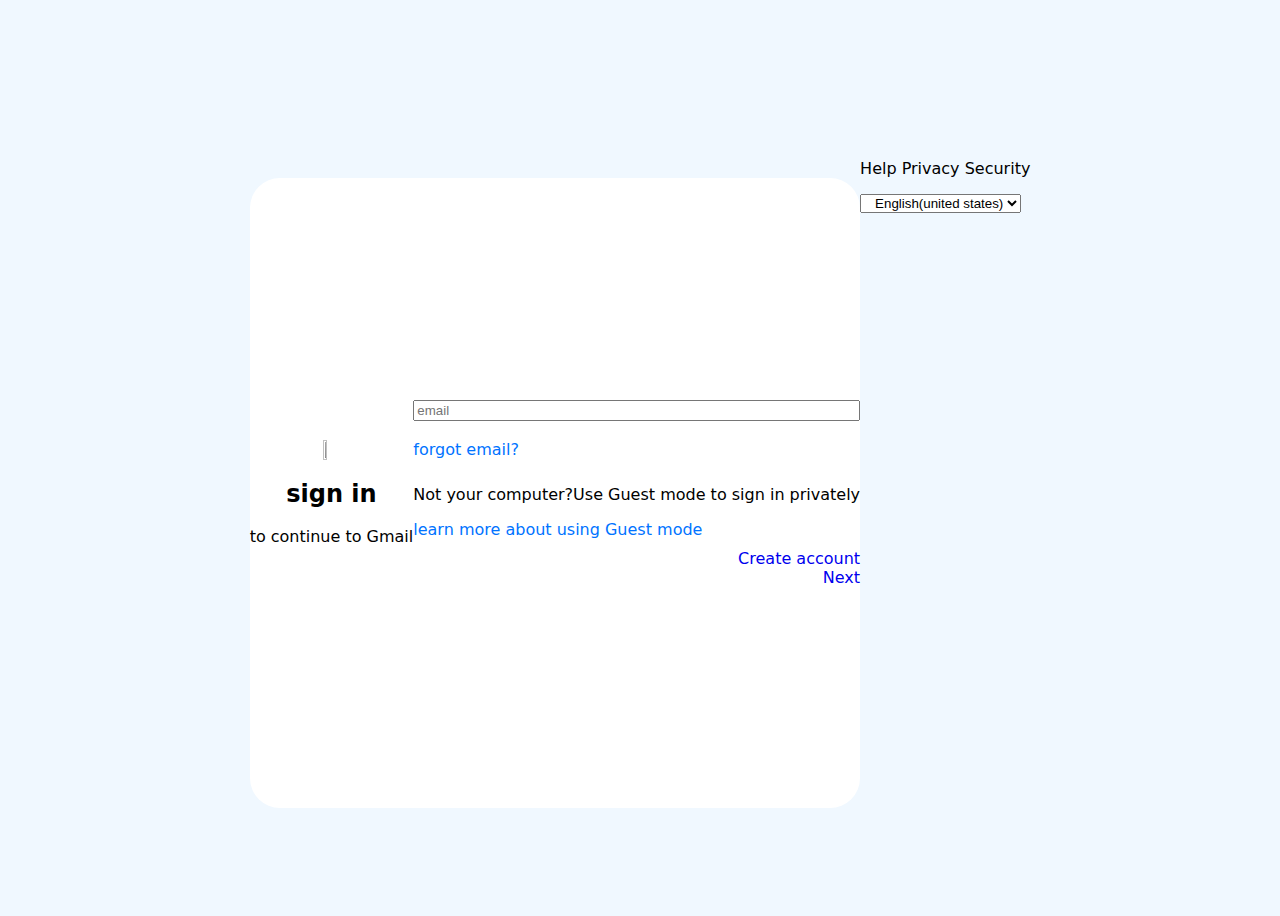
==== signin.html @ c3daef11 "flexbox" ====
<html>
    <head>
        <title> sign in </title>
        <link rel="stylesheet" href="signin.css">
    </head>
    <body>
        <div class="container">
            <div class="main">
            <div class="left-section">
                <img src="https://as2.ftcdn.net/v2/jpg/03/08/54/37/1000_F_308543787_DmPo1IELtKY9hG8E8GlW8KHEsRC7JiDN.jpg" height="10%" width="10%">
              
            <h2>sign in</h2>
            <span>to continue to Gmail</span>
        </div>
        <div class="right-section">
            <input type="email" placeholder="email"><br>
            <span>forgot email?</span>
            <p> Not your computer?Use Guest mode to sign in privately</p>
            <span> learn more about using Guest mode</span>
            <a href="create account"> Create account</a>
             <a href="next">Next</a>
        </div>
        
        </div>
        <div class="footer">
        <div class="hell">
        </div>
        <p>Help  Privacy Security </p> 
        <div>
        <select name="country">
            <option value="English">English(united states) </option>
        </select></div>
        </div>
        
                    </body>
</html>
---- signin.css ----
body{height: 100%;
    
    background-color: aliceblue;
    
}
.container{ height:100vh;

    background-color:aliceblue;
    display: flex;
    justify-content: center;
    align-items: center;
    font-family: system-ui, -apple-system, BlinkMacSystemFont, 'Segoe UI', Roboto, Oxygen, Ubuntu, Cantarell, 'Open Sans', 'Helvetica Neue', sans-serif;
    flex-wrap: wrap;
}.main{height:70vh;
    width: auto;
    margin-top: 70px;
border-radius: 30px;
    background-color:white;
    display: flex;
    justify-content: center;
    align-items: center;
    font-family: system-ui, -apple-system, BlinkMacSystemFont, 'Segoe UI', Roboto, Oxygen, Ubuntu, Cantarell, 'Open Sans', 'Helvetica Neue', sans-serif;
    flex-wrap: wrap;

}


.left-section{
    display: flex;
    justify-content: center;
    flex-direction: column;
    align-items: center;
}
.right-section{
    display:flex;
    flex-direction: column;
}
input[type=email]{
    width:100%;   
}
.right-section span{display: flex;
    flex-direction: row;
    width:auto;
    margin-top: 0px;
    margin-bottom: 10px;
    padding: 0px;
    color: rgb(0, 115, 255);
}
.right-section p{ 
    display: flex;
    flex-direction:row;  
}
.right-section a:link{ display: flex;
    justify-content: right;
    text-decoration: none;
}.footer{
    height: 70vh;
    width: auto;
}

.hell p{
    text-decoration:none;
    color: black;
    word-spacing: 5px;

}
select[name=country]{
   padding:0;
margin:0;
text-align:left;
padding-left: 10px;

   
}
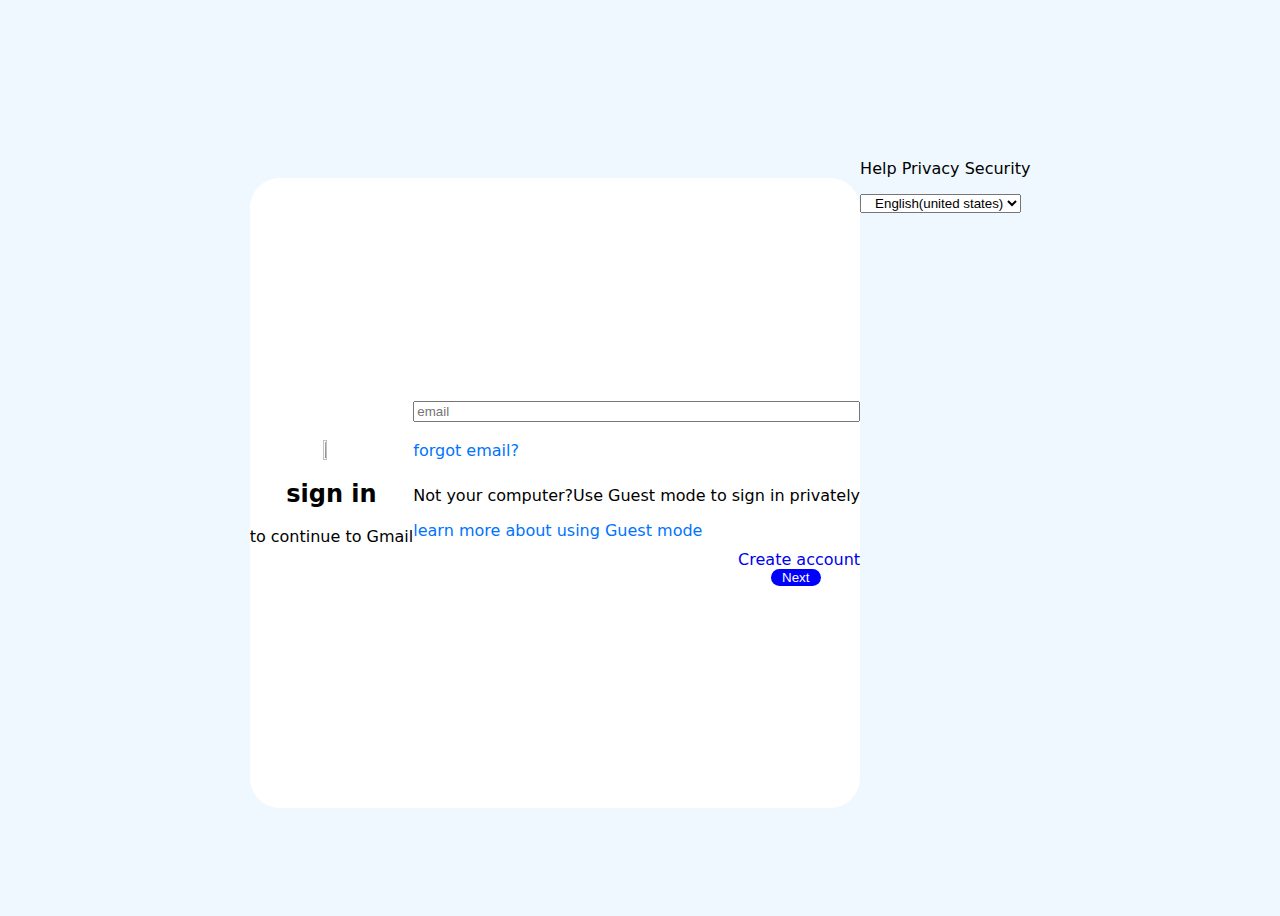
==== commit 42fe4a8d: "flexxxx" ====
--- a/signin.html
+++ b/signin.html
@@ -18,7 +18,7 @@
             <p> Not your computer?Use Guest mode to sign in privately</p>
             <span> learn more about using Guest mode</span>
             <a href="create account"> Create account</a>
-             <a href="next">Next</a>
+        <button>Next </button>
         </div>
         
         </div>
--- a/signin.css
+++ b/signin.css
@@ -71,4 +71,13 @@
 padding-left: 10px;
 
    
+}
+button{padding: auto;
+    border: none;
+    width:50px;
+    margin-left: 80%;
+    background-color: blue;
+    color: white;
+    border-radius: 30px;
+
 }